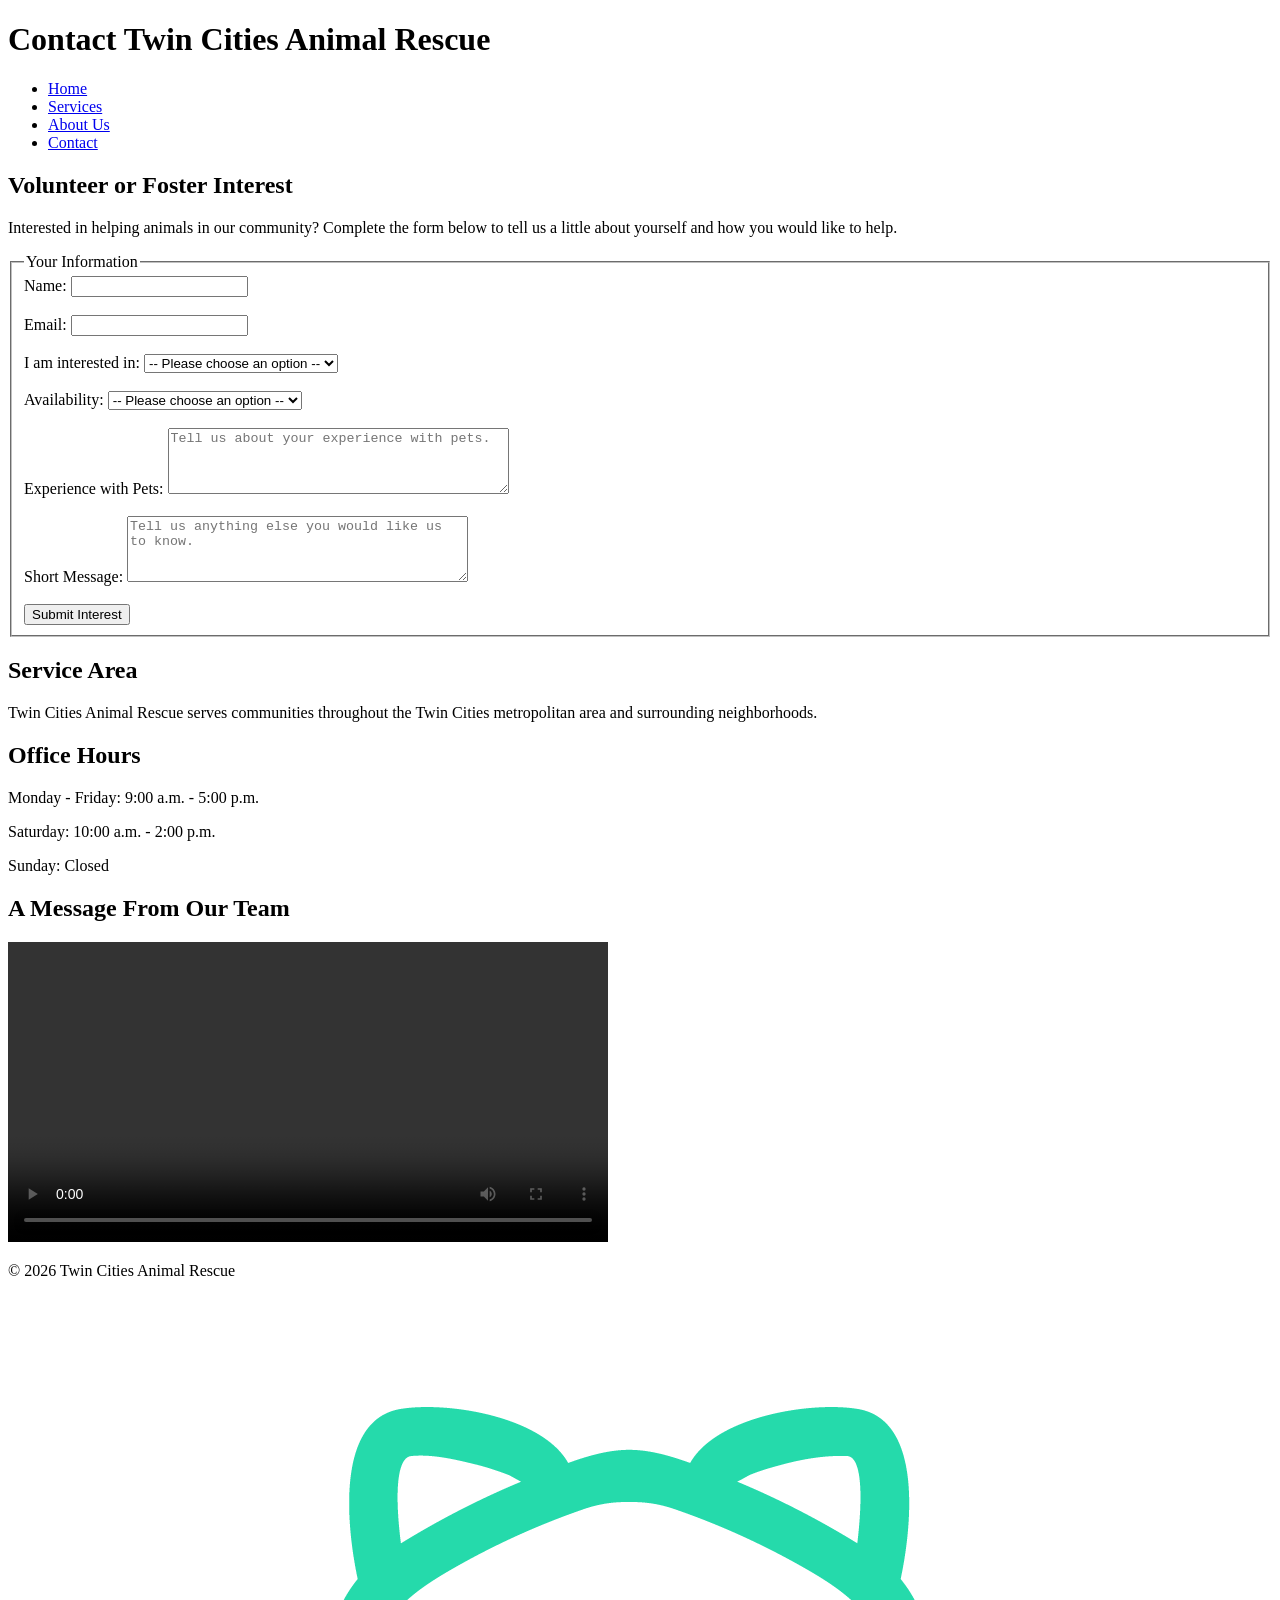
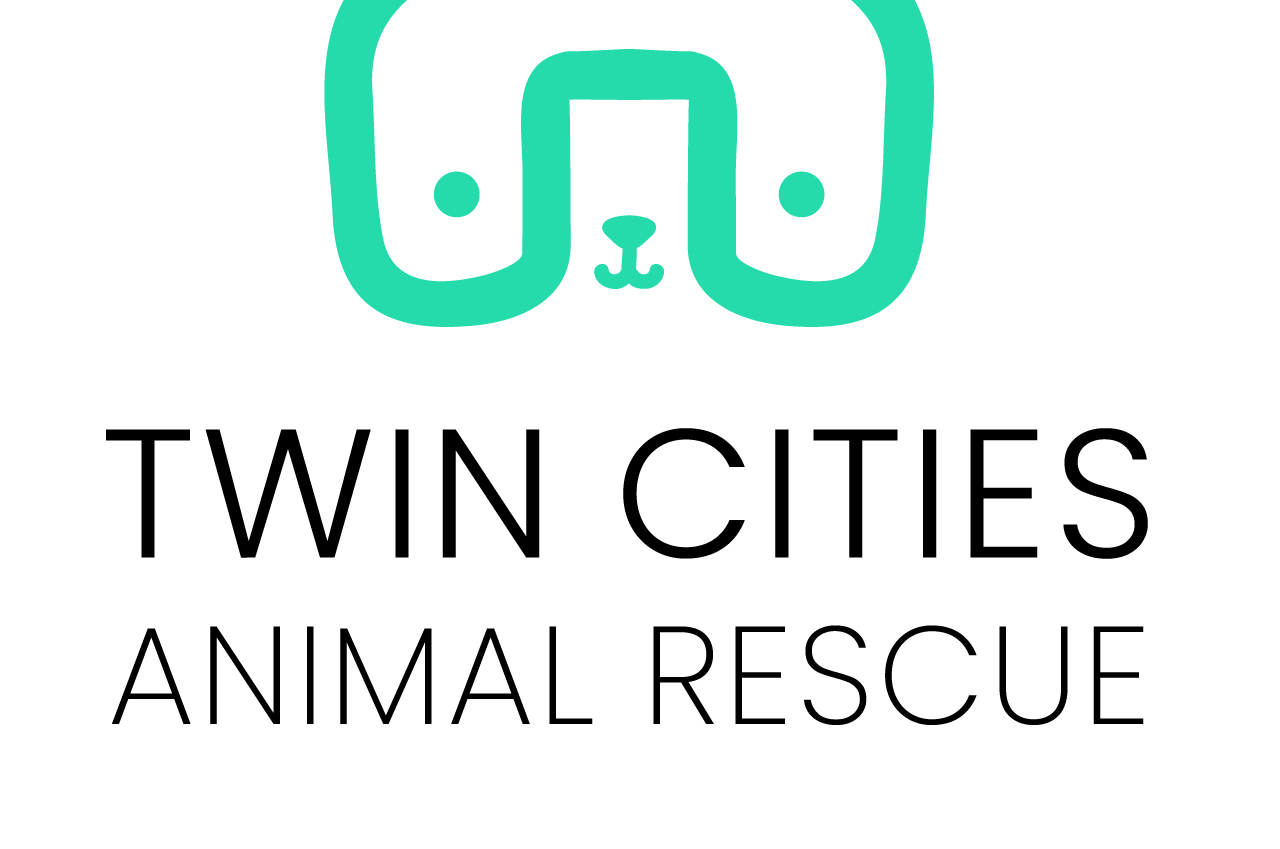
==== sophia_org/contact.html @ 0c610fe2 "fix path" ====
<!DOCTYPE html>
<html lang="en">
<head>
    <meta charset="UTF-8">
    <meta name="viewport" content="width=device-width, initial-scale=1.0">
    <title>Twin Cities Animal Rescue - Contact</title>
    <link rel="stylesheet" href="style.css">
</head>
<body>

    <header>
        <h1>Contact Twin Cities Animal Rescue</h1>

        <nav>
            <ul>
                <li><a href="index.html">Home</a></li>
                <li><a href="services.html">Services</a></li>
                <li><a href="about.html">About Us</a></li>
                <li><a href="contact.html">Contact</a></li>
            </ul>
        </nav>
    </header>

    <main>
        <section>
            <h2>Volunteer or Foster Interest</h2>
            <p>
                Interested in helping animals in our community? Complete the
                form below to tell us a little about yourself and how you
                would like to help.
            </p>

            <form action="#" method="post">
                <fieldset>
                    <legend>Your Information</legend>

                    <label for="name">Name:</label>
                    <input type="text" id="name" name="name" required>

                    <br><br>

                    <label for="email">Email:</label>
                    <input type="email" id="email" name="email" required>

                    <br><br>

                    <label for="interest">I am interested in:</label>
                    <select id="interest" name="interest" required>
                        <option value="">-- Please choose an option --</option>
                        <option value="volunteer">Volunteering</option>
                        <option value="foster">Fostering</option>
                        <option value="adoption">Adoption Information</option>
                    </select>

                    <br><br>

                    <label for="availability">Availability:</label>
                    <select id="availability" name="availability" required>
                        <option value="">-- Please choose an option --</option>
                        <option value="weekday">Weekdays</option>
                        <option value="weekend">Weekends</option>
                        <option value="both">Weekdays and Weekends</option>
                    </select>

                    <br><br>

                    <label for="experience">Experience with Pets:</label>
                    <textarea id="experience" name="experience"
                              rows="4" cols="40"
                              placeholder="Tell us about your experience with pets."
                              required></textarea>

                    <br><br>

                    <label for="message">Short Message:</label>
                    <textarea id="message" name="message"
                              rows="4" cols="40"
                              placeholder="Tell us anything else you would like us to know."
                              required></textarea>

                    <br><br>

                    <button type="submit">Submit Interest</button>
                </fieldset>
            </form>
        </section>

        <section>
            <h2>Service Area</h2>
            <p>
                Twin Cities Animal Rescue serves communities throughout the
                Twin Cities metropolitan area and surrounding neighborhoods.
            </p>

            <h2>Office Hours</h2>
            <p>
                Monday - Friday: 9:00 a.m. - 5:00 p.m.
            </p>
            <p>
                Saturday: 10:00 a.m. - 2:00 p.m.
            </p>
            <p>
                Sunday: Closed
            </p>
        </section>

        <section>
            <h2>A Message From Our Team</h2>
            <video controls width="600">
                <source src="assets/rescue-message_c.mp4" type="video/mp4"> <!-- unsure what to do with the mp3 using just html -->
                Your browser does not support the video element. Please contact
                Twin Cities Animal Rescue to learn more about our volunteer and
                foster programs.
            </video>
        </section>
    </main>

    <footer>
        <p>&copy; 2026 Twin Cities Animal Rescue</p>
        <img src="assets/rescue-logo_c.png" alt="Twin Cities Animal Rescue logo">
    </footer>

</body>
</html>
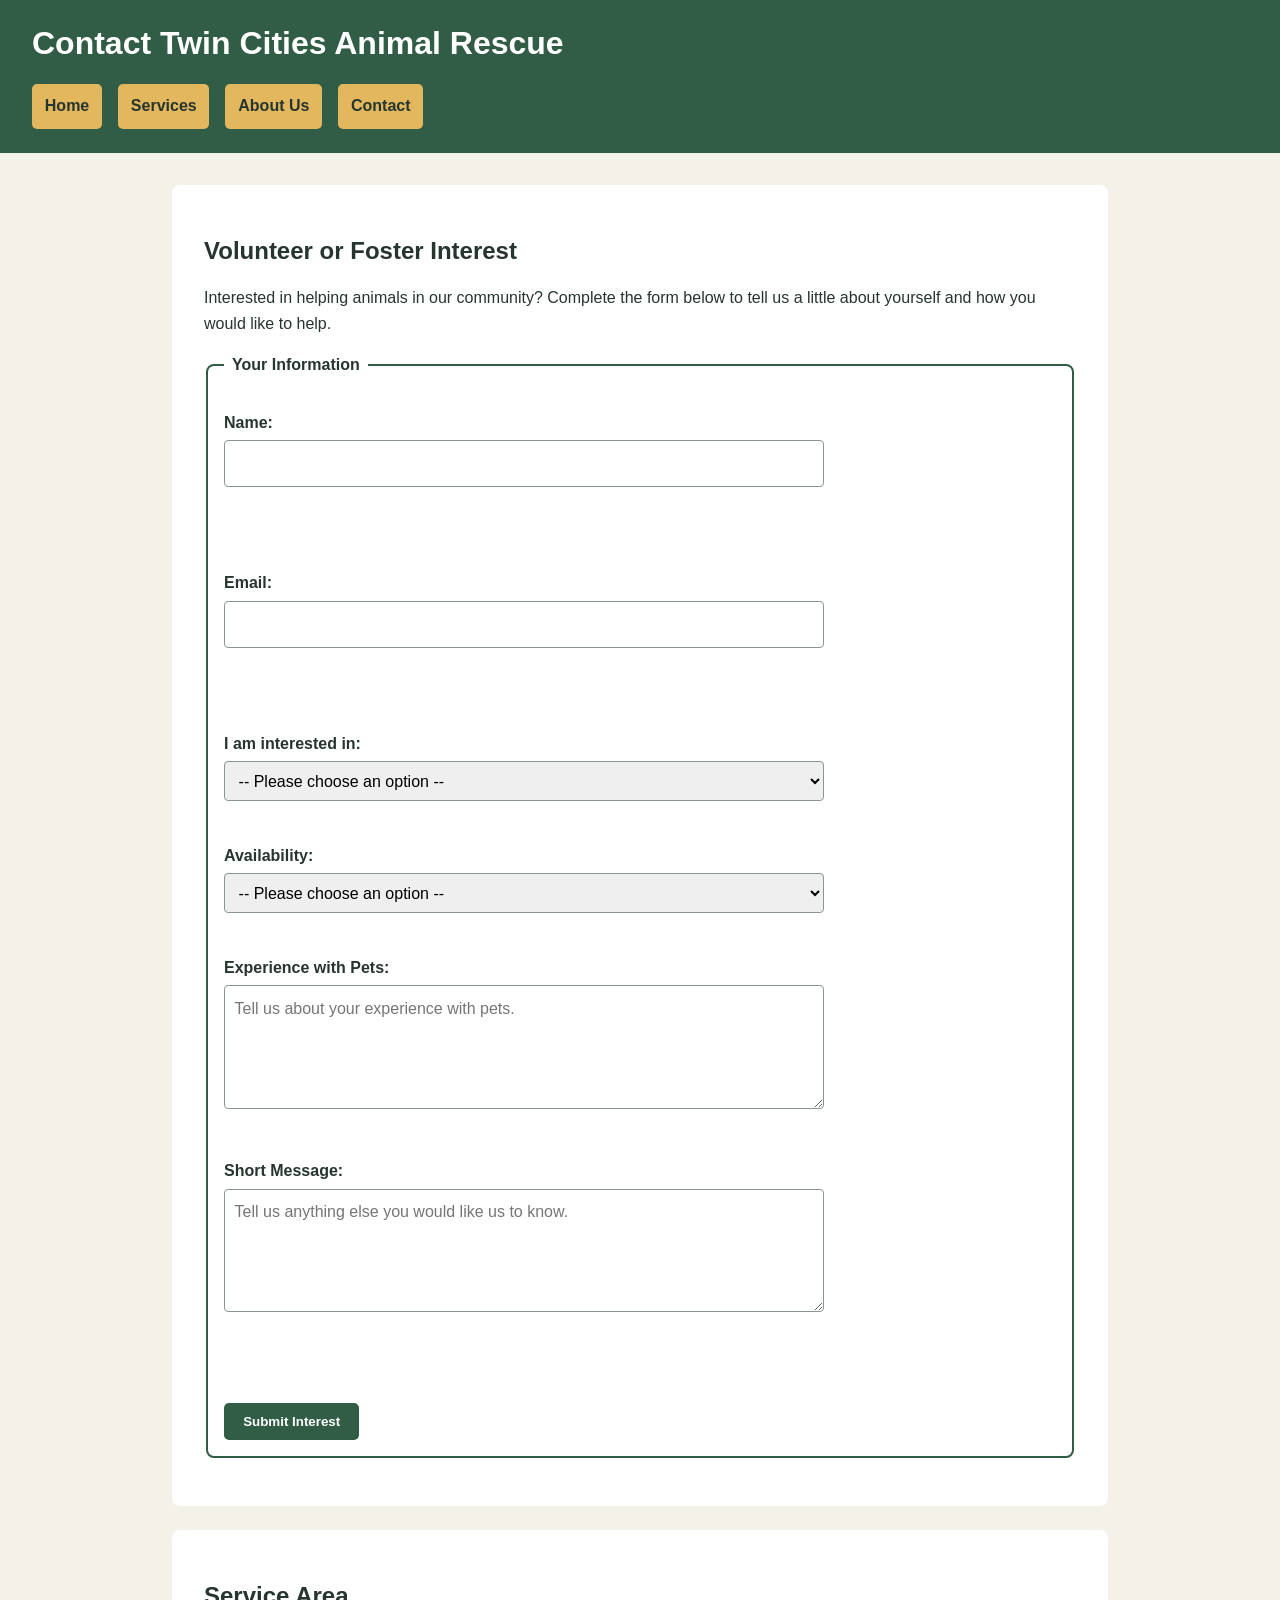
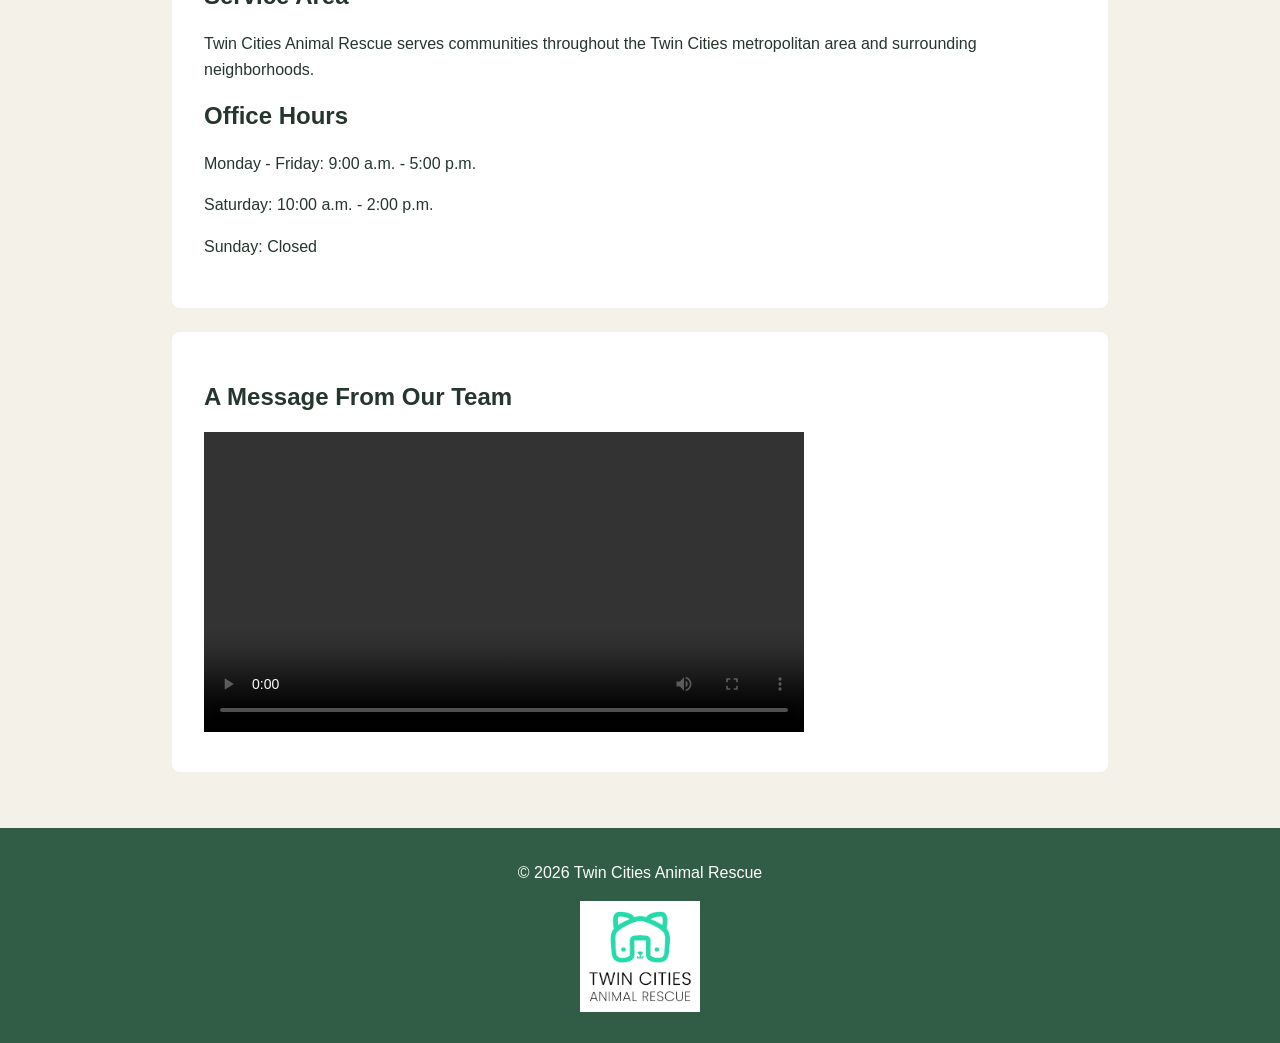
==== commit 20afdd35: "touchstone 4 update" ====
--- a/sophia_org/contact.html
+++ b/sophia_org/contact.html
@@ -5,6 +5,7 @@
     <meta name="viewport" content="width=device-width, initial-scale=1.0">
     <title>Twin Cities Animal Rescue - Contact</title>
     <link rel="stylesheet" href="style.css">
+    <script src="script.js" defer></script>
 </head>
 <body>
 
@@ -30,17 +31,19 @@
                 would like to help.
             </p>
 
-            <form action="#" method="post">
+            <form id="interest-form" action="#" method="post">
                 <fieldset>
                     <legend>Your Information</legend>
 
                     <label for="name">Name:</label>
                     <input type="text" id="name" name="name" required>
+                    <p id="name-error" class="error-message"></p>
 
                     <br><br>
 
                     <label for="email">Email:</label>
                     <input type="email" id="email" name="email" required>
+                    <p id="email-error" class="error-message"></p>
 
                     <br><br>
 
@@ -65,23 +68,18 @@
                     <br><br>
 
                     <label for="experience">Experience with Pets:</label>
-                    <textarea id="experience" name="experience"
-                              rows="4" cols="40"
-                              placeholder="Tell us about your experience with pets."
-                              required></textarea>
+                    <textarea id="experience" name="experience" rows="4" cols="40" placeholder="Tell us about your experience with pets." required></textarea>
 
                     <br><br>
 
                     <label for="message">Short Message:</label>
-                    <textarea id="message" name="message"
-                              rows="4" cols="40"
-                              placeholder="Tell us anything else you would like us to know."
-                              required></textarea>
-
+                    <textarea id="message" name="message" rows="4" cols="40" placeholder="Tell us anything else you would like us to know." required></textarea>
+                    <p id="message-error" class="error-message"></p>
                     <br><br>
 
                     <button type="submit">Submit Interest</button>
                 </fieldset>
+                <p id="form-success"></p>
             </form>
         </section>
 
--- a/sophia_org/style.css
+++ b/sophia_org/style.css
@@ -0,0 +1,186 @@
+* {
+    box-sizing: border-box;
+}
+
+body {
+    margin: 0;
+    font-family: Arial, sans-serif;
+    line-height: 1.6;
+    background-color: #f4f1e8;
+    color: #26352d;
+}
+
+header {
+    background-color: #315c45;
+    color: white;
+    padding: 1rem;
+}
+
+header a {
+    color: white;
+}
+
+header img {
+    width: 120px;
+    height: auto;
+    display: block;
+    margin-bottom: 1rem;
+}
+
+h1,
+h2,
+h3 {
+    line-height: 1.2;
+}
+
+h1 {
+    margin-top: 0;
+}
+
+nav ul {
+    list-style: none;
+    padding: 0;
+    margin: 1rem 0 0;
+    display: flex;
+    flex-direction: column;
+    gap: 0.5rem;
+}
+
+nav a {
+    display: block;
+    text-decoration: none;
+    background-color: #e2b75e;
+    color: #26352d;
+    padding: 0.6rem 0.8rem;
+    border-radius: 5px;
+    font-weight: bold;
+}
+
+nav a:hover {
+    background-color: #f0cc7b;
+}
+
+main {
+    width: 100%;
+    max-width: 1000px;
+    margin: 0 auto;
+    padding: 1rem;
+}
+
+section {
+    background-color: white;
+    margin-bottom: 1.5rem;
+    padding: 1.5rem;
+    border-radius: 8px;
+}
+
+section img {
+    max-width: 100%;
+    height: auto;
+}
+
+figure {
+    margin: 0;
+}
+
+figcaption {
+    margin-top: 0.5rem;
+    font-style: italic;
+}
+
+form {
+    width: 100%;
+}
+
+fieldset {
+    border: 2px solid #315c45;
+    border-radius: 8px;
+    padding: 1rem;
+}
+
+legend {
+    font-weight: bold;
+    padding: 0 0.5rem;
+}
+
+label {
+    display: block;
+    margin-top: 1rem;
+    font-weight: bold;
+}
+
+input,
+select,
+textarea {
+    width: 100%;
+    max-width: 600px;
+    padding: 0.6rem;
+    margin-top: 0.3rem;
+    border: 1px solid #8b968f;
+    border-radius: 4px;
+    font: inherit;
+}
+
+textarea {
+    resize: vertical;
+}
+
+button {
+    margin-top: 1rem;
+    padding: 0.7rem 1.2rem;
+    border: none;
+    border-radius: 5px;
+    background-color: #315c45;
+    color: white;
+    font-weight: bold;
+    cursor: pointer;
+}
+
+button:hover {
+    background-color: #244635;
+}
+
+video {
+    max-width: 100%;
+    height: auto;
+}
+
+footer {
+    background-color: #315c45;
+    color: white;
+    text-align: center;
+    padding: 1rem;
+}
+
+footer img {
+    width: 120px;
+    height: auto;
+    margin-bottom: 0.5rem;
+}
+
+.error-message {
+    display: block;
+    width: 100%;
+    max-width: 600px;
+    margin-top: 0.25rem;
+    font-weight: bold;
+}
+
+@media (min-width: 700px) {
+    header {
+        padding: 1.5rem 2rem;
+    }
+
+    nav ul {
+        flex-direction: row;
+        gap: 1rem;
+    }
+
+    main {
+        padding: 2rem;
+    }
+
+    section {
+        padding: 2rem;
+    }
+}
